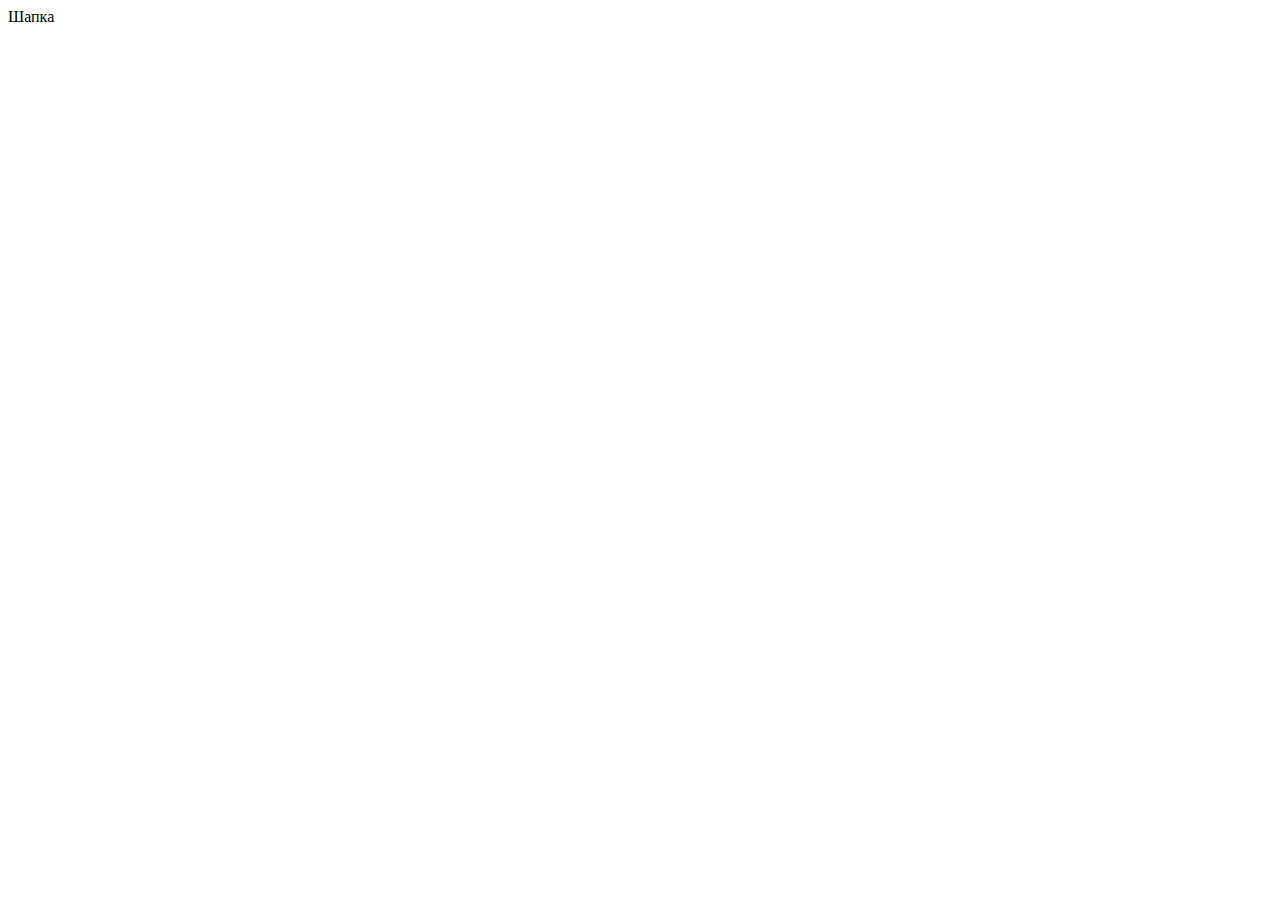
==== source/index.html @ afb9573b ":hatching_chick:" ====
<!DOCTYPE html>
<html class="page" lang="ru">
  <head>
    <meta charset="UTF-8">
    <title>Название проекта</title>
    <meta name="viewport" content="width=device-width,initial-scale=1">
    <link rel="stylesheet" href="styles/styles.css">
    <script src="scripts/index.js" defer></script>
  </head>
  <body class="page__body">
    <header class="header">Шапка</header>
  </body>
</html>
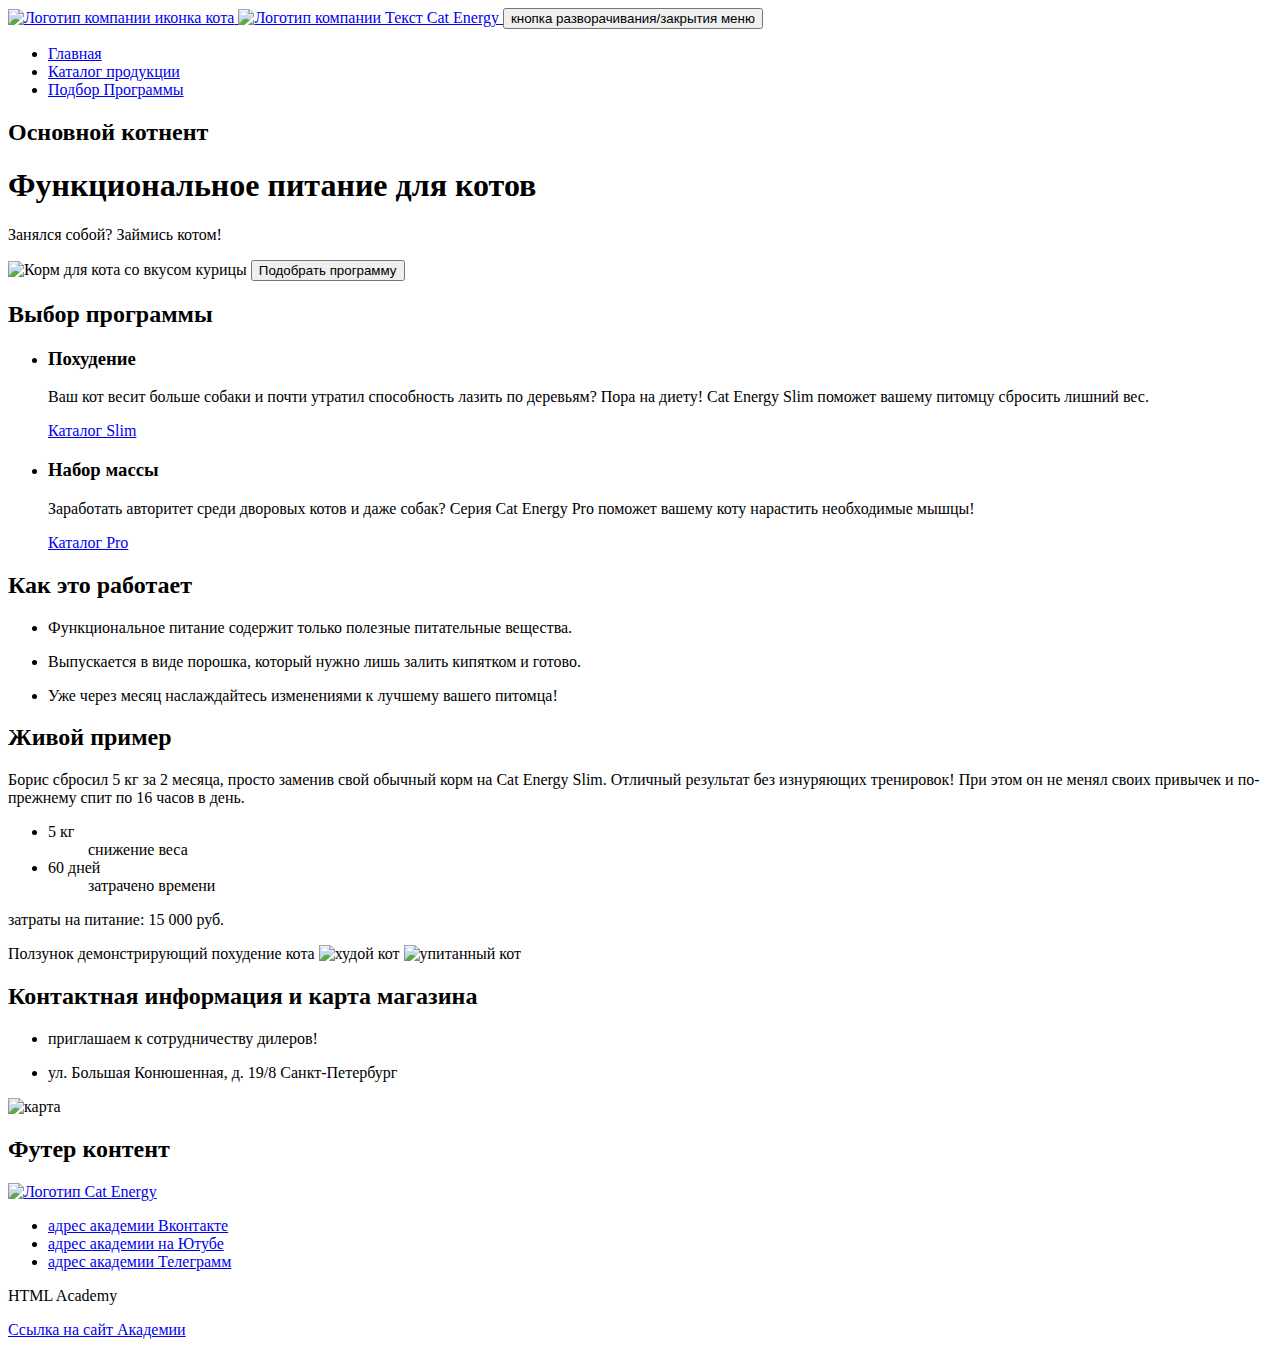
==== commit e19408ab: "Разметка Главной станицы" ====
--- a/source/index.html
+++ b/source/index.html
@@ -1,13 +1,163 @@
 <!DOCTYPE html>
 <html class="page" lang="ru">
-  <head>
-    <meta charset="UTF-8">
-    <title>Название проекта</title>
-    <meta name="viewport" content="width=device-width,initial-scale=1">
-    <link rel="stylesheet" href="styles/styles.css">
-    <script src="scripts/index.js" defer></script>
-  </head>
-  <body class="page__body">
-    <header class="header">Шапка</header>
-  </body>
+
+<head>
+  <meta charset="UTF-8">
+  <title>Cat Energy</title>
+  <meta name="viewport" content="width=device-width,initial-scale=1">
+  <link rel="stylesheet" href="styles/styles.css">
+  <script src="scripts/index.js" defer></script>
+</head>
+
+<body class="page__body">
+  <header class="page__header">
+    <div class="header-container">
+      <nav class="navigation">
+        <a class="navigation__link" href="#">
+          <img class="navigation__logo" src="#" width="33" height="38" alt="Логотип компании иконка кота">
+          <img class="navigation__logo" src="#" width="101" height="18" alt="Логотип компании Текст Cat Energy">
+        </a>
+        <button class="navigation__button" type="button">
+          <span class="visually-hidden">кнопка разворачивания/закрытия меню</span>
+        </button>
+        <ul class="navigation__list">
+          <li class="navigation__item navigation__item--current">
+            <a class="navigation__link" href="index.html">
+              Главная
+            </a>
+          </li>
+          <li class="navigation__item">
+            <a class="navigation__link" href="#">
+              Каталог продукции
+            </a>
+          </li>
+          <li class="navigation__item">
+            <a class="navigation__link" href="#">
+              Подбор Программы
+            </a>
+          </li>
+        </ul>
+      </nav>
+    </div>
+  </header>
+  <main>
+    <section class="main-hero">
+      <h2 class="visually-hidden">Основной котнент</h2>
+      <div class="main-hero__container">
+        <h1 class="main-hero__title">Функциональное питание для котов</h1>
+        <p class="main-hero__description">Занялся собой? Займись котом!</p>
+        <img class="main-hero__image" src="#" width="280" height="270" alt="Корм для кота со вкусом курицы">
+        <button class="main-hero__button" type="button">Подобрать программу</button>
+      </div>
+    </section>
+    <section class="program">
+      <h2 class="visually-hidden">Выбор программы</h2>
+      <div class="program__container">
+        <ul class="program__list">
+          <li class="program__item">
+            <h3 class="program__title">Похудение</h3>
+            <p class="program__description">
+              Ваш кот весит больше собаки и почти утратил способность лазить по деревьям?
+              Пора на диету! Cat Energy Slim поможет вашему питомцу сбросить лишний вес.
+            </p>
+            <a class="program__link" href="#">Каталог Slim</a>
+          </li>
+          <li claa="program__item">
+            <h3 class="program__title">Набор массы</h3>
+            <p class="program__description">
+              Заработать авторитет среди дворовых котов и даже собак?
+              Серия Cat Energy Pro поможет вашему коту нарастить необходимые мышцы!
+            </p>
+            <a href="#">Каталог Pro</a>
+          </li>
+        </ul>
+      </div>
+    </section>
+    <section class="features">
+      <h2 class="features__title">Как это работает</h2>
+      <ul class="features__list">
+        <li class="features__item">
+          <p class="features__description">
+            Функциональное питание содержит только полезные питательные вещества.
+          </p>
+        </li>
+        <li class="features__item">
+          <p class="features__description">
+            Выпускается в виде порошка, который нужно лишь залить кипятком и готово.
+          </p>
+        </li>
+        <li class="features__item">
+          <p class="features__description">
+            Уже через месяц наслаждайтесь изменениями к лучшему вашего питомца!
+          </p>
+        </li>
+      </ul>
+    </section>
+    <section class="experience">
+      <div class="experience-container">
+        <h2 class="experience__title">Живой пример</h2>
+        <p class="experience__description">
+          Борис сбросил 5 кг за 2 месяца, просто заменив свой обычный корм на Cat Energy Slim.
+          Отличный результат без изнуряющих тренировок! При этом он не менял своих привычек и
+          по-прежнему спит по 16 часов в день.
+        </p>
+        <ul class="experience__list">
+          <li class="experience__item">
+            <dt class="experience__term">5 кг</dt>
+            <dd class="experience__definition">снижение веса</dd>
+          </li>
+          <li class="experience__item">
+            <dt class="experience__term">60 дней</dt>
+            <dd class="experience__definition">затрачено времени</dd>
+          </li>
+        </ul>
+        <p class="experience__expenses">затраты на питание: 15 000 руб.</p>
+      </div>
+    </section>
+    <div class="experience__slider">
+      <span class="visually-hidden">Ползунок демонстрирующий похудение кота</span>
+      <img class="experience__image" src="#" width="280" height="256" alt="худой кот">
+      <img class="experience__image" src="#" width="280" height="256" alt="упитанный кот">
+    </div>
+    <section class="contacts">
+      <h2 class="visually-hidden">Контактная информация и карта магазина</h2>
+      <div class="contacts-container">
+        <ul class="contacts__list">
+          <li class="cintacts__item">
+            <p class="contacts__invitation">приглашаем к сотрудничеству дилеров!</p>
+          </li>
+          <li class="cintacts__item">
+            <p class="contacts__description">ул. Большая Конюшенная, д. 19/8 Санкт-Петербург</p>
+          </li>
+        </ul>
+      </div>
+      <img class="contacts__image" src="#" width="320" height="362" alt="карта">
+    </section>
+    </div>
+  </main>
+  <footer>
+    <h2 class="visually-hidden">Футер контент</h2>
+    <a class="footer__link" href="index.html">
+      <img class="footer__logo" src="#" width="128" height="24" alt="Логотип Cat Energy">
+    </a>
+    <ul class="social__list">
+      <li class="social__item">
+        <a class="social__link social__link--vkontakte" href="https://vk.com/htmlacademy"><span>адрес академии Вконтакте</span></a>
+      </li>
+      <li class="social__item">
+        <a class="social__link social__link--youtube" href="https://youtube.com/user/htmlacademyru"><span>адрес академии на Ютубе</span></a>
+      </li>
+      <li class="social__item">
+        <a class="social__link social__link--telegram" href="https://t.me/htmlacademy"><span>адрес академии Телеграмм</span></a>
+      </li>
+    </ul>
+    <div class="footer__container">
+
+      <p class="footer__text">HTML Academy</p>
+      <a class="footer__link" href="https://htmlacademy.ru"><span>Ссылка на сайт Академии</span></a>
+    </div>
+  </footer>
+
+</body>
+
 </html>
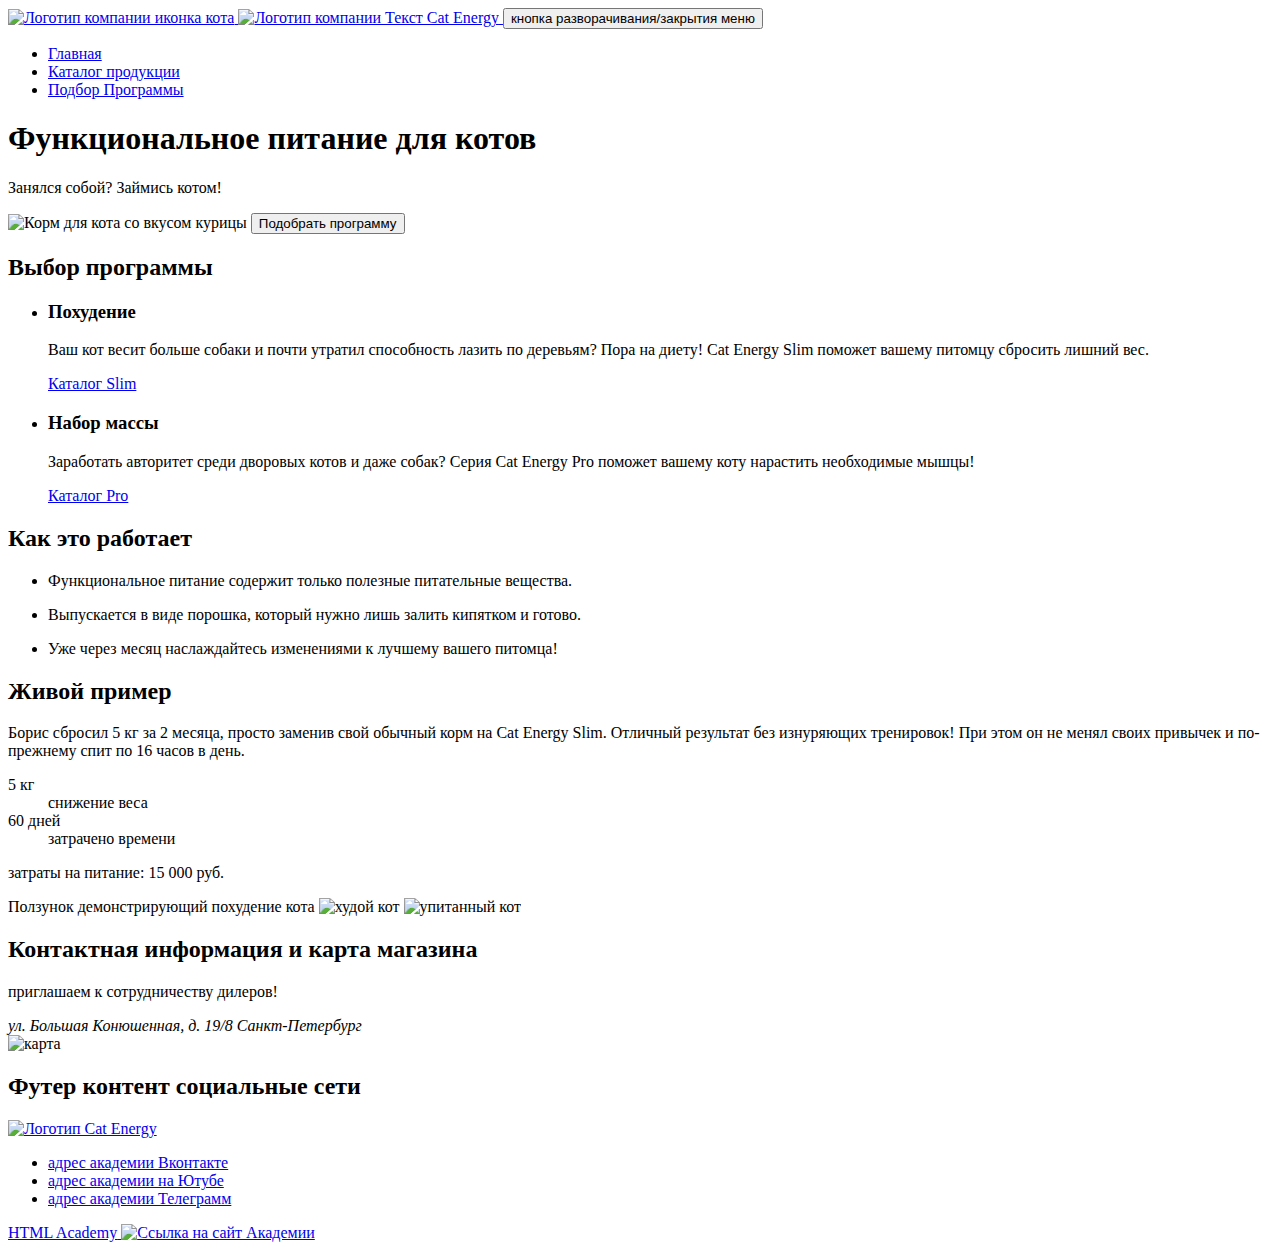
==== commit c0e3e26f: "исправляет ошибки линтера №2" ====
--- a/source/index.html
+++ b/source/index.html
@@ -3,7 +3,7 @@
 
 <head>
   <meta charset="UTF-8">
-  <title>Cat Energy</title>
+  <title>Главная страница Cat Energy</title>
   <meta name="viewport" content="width=device-width,initial-scale=1">
   <link rel="stylesheet" href="styles/styles.css">
   <script src="scripts/index.js" defer></script>
@@ -13,9 +13,9 @@
   <header class="page__header">
     <div class="header-container">
       <nav class="navigation">
-        <a class="navigation__link" href="#">
-          <img class="navigation__logo" src="#" width="33" height="38" alt="Логотип компании иконка кота">
-          <img class="navigation__logo" src="#" width="101" height="18" alt="Логотип компании Текст Cat Energy">
+        <a class="logo" href="#">
+          <img class="navigation__logo navigation__logo--icon" src="#" width="33" height="38" alt="Логотип компании иконка кота">
+          <img class="navigation__logo navigation__logo--text" src="#" width="101" height="18" alt="Логотип компании Текст Cat Energy">
         </a>
         <button class="navigation__button" type="button">
           <span class="visually-hidden">кнопка разворачивания/закрытия меню</span>
@@ -27,7 +27,7 @@
             </a>
           </li>
           <li class="navigation__item">
-            <a class="navigation__link" href="#">
+            <a class="navigation__link" href="catalog.html">
               Каталог продукции
             </a>
           </li>
@@ -40,38 +40,35 @@
       </nav>
     </div>
   </header>
-  <main>
-    <section class="main-hero">
-      <h2 class="visually-hidden">Основной котнент</h2>
-      <div class="main-hero__container">
-        <h1 class="main-hero__title">Функциональное питание для котов</h1>
-        <p class="main-hero__description">Занялся собой? Займись котом!</p>
-        <img class="main-hero__image" src="#" width="280" height="270" alt="Корм для кота со вкусом курицы">
-        <button class="main-hero__button" type="button">Подобрать программу</button>
+  <main class="main">
+    <section class="hero">
+      <div class="hero__container">
+        <h1 class="hero__title">Функциональное питание для котов</h1>
+        <p class="hero__description">Занялся собой? Займись котом!</p>
+        <img class="hero__image" src="#" width="280" height="270" alt="Корм для кота со вкусом курицы">
+        <button class="hero__button" type="button">Подобрать программу</button>
       </div>
     </section>
     <section class="program">
       <h2 class="visually-hidden">Выбор программы</h2>
-      <div class="program__container">
-        <ul class="program__list">
-          <li class="program__item">
-            <h3 class="program__title">Похудение</h3>
-            <p class="program__description">
-              Ваш кот весит больше собаки и почти утратил способность лазить по деревьям?
-              Пора на диету! Cat Energy Slim поможет вашему питомцу сбросить лишний вес.
-            </p>
-            <a class="program__link" href="#">Каталог Slim</a>
-          </li>
-          <li claa="program__item">
-            <h3 class="program__title">Набор массы</h3>
-            <p class="program__description">
-              Заработать авторитет среди дворовых котов и даже собак?
-              Серия Cat Energy Pro поможет вашему коту нарастить необходимые мышцы!
-            </p>
-            <a href="#">Каталог Pro</a>
-          </li>
-        </ul>
-      </div>
+      <ul class="program__list program__container">
+        <li class="program__item">
+          <h3 class="program__title">Похудение</h3>
+          <p class="program__description">
+            Ваш кот весит больше собаки и почти утратил способность лазить по деревьям?
+            Пора на диету! Cat Energy Slim поможет вашему питомцу сбросить лишний вес.
+          </p>
+          <a class="program__link" href="#">Каталог Slim</a>
+        </li>
+        <li claa="program__item">
+          <h3 class="program__title">Набор массы</h3>
+          <p class="program__description">
+            Заработать авторитет среди дворовых котов и даже собак?
+            Серия Cat Energy Pro поможет вашему коту нарастить необходимые мышцы!
+          </p>
+          <a href="#">Каталог Pro</a>
+        </li>
+      </ul>
     </section>
     <section class="features">
       <h2 class="features__title">Как это работает</h2>
@@ -101,46 +98,36 @@
           Отличный результат без изнуряющих тренировок! При этом он не менял своих привычек и
           по-прежнему спит по 16 часов в день.
         </p>
-        <ul class="experience__list">
-          <li class="experience__item">
-            <dt class="experience__term">5 кг</dt>
-            <dd class="experience__definition">снижение веса</dd>
-          </li>
-          <li class="experience__item">
-            <dt class="experience__term">60 дней</dt>
-            <dd class="experience__definition">затрачено времени</dd>
-          </li>
-        </ul>
+        <dl class="experience__description-list">
+          <dt class="experience__term">5 кг</dt>
+          <dd class="experience__definition">снижение веса</dd>
+          <dt class="experience__term">60 дней</dt>
+          <dd class="experience__definition">затрачено времени</dd>
+        </dl>
         <p class="experience__expenses">затраты на питание: 15 000 руб.</p>
+        <div class="experience__slider">
+          <span class="visually-hidden">Ползунок демонстрирующий похудение кота</span>
+          <img class="experience__image" src="#" width="280" height="256" alt="худой кот">
+          <img class="experience__image" src="#" width="280" height="256" alt="упитанный кот">
+        </div>
       </div>
     </section>
-    <div class="experience__slider">
-      <span class="visually-hidden">Ползунок демонстрирующий похудение кота</span>
-      <img class="experience__image" src="#" width="280" height="256" alt="худой кот">
-      <img class="experience__image" src="#" width="280" height="256" alt="упитанный кот">
-    </div>
     <section class="contacts">
       <h2 class="visually-hidden">Контактная информация и карта магазина</h2>
       <div class="contacts-container">
-        <ul class="contacts__list">
-          <li class="cintacts__item">
-            <p class="contacts__invitation">приглашаем к сотрудничеству дилеров!</p>
-          </li>
-          <li class="cintacts__item">
-            <p class="contacts__description">ул. Большая Конюшенная, д. 19/8 Санкт-Петербург</p>
-          </li>
-        </ul>
+        <p class="contacts__invitation">приглашаем к сотрудничеству дилеров!</p>
+        <address class="contacts__description">ул. Большая Конюшенная, д. 19/8 Санкт-Петербург</address>
       </div>
-      <img class="contacts__image" src="#" width="320" height="362" alt="карта">
+      <img class="contacts__image map" src="#" width="320" height="362" alt="карта">
     </section>
     </div>
   </main>
-  <footer>
-    <h2 class="visually-hidden">Футер контент</h2>
-    <a class="footer__link" href="index.html">
-      <img class="footer__logo" src="#" width="128" height="24" alt="Логотип Cat Energy">
+  <footer class="footer">
+    <h2 class="visually-hidden">Футер контент социальные сети</h2>
+    <a class="footer__logo logo" href="index.html">
+      <img class="footer-logo--text navigation__logo--text" src="#" width="128" height="24" alt="Логотип Cat Energy">
     </a>
-    <ul class="social__list">
+    <ul class="footers__social social__list">
       <li class="social__item">
         <a class="social__link social__link--vkontakte" href="https://vk.com/htmlacademy"><span>адрес академии Вконтакте</span></a>
       </li>
@@ -151,11 +138,10 @@
         <a class="social__link social__link--telegram" href="https://t.me/htmlacademy"><span>адрес академии Телеграмм</span></a>
       </li>
     </ul>
-    <div class="footer__container">
-
-      <p class="footer__text">HTML Academy</p>
-      <a class="footer__link" href="https://htmlacademy.ru"><span>Ссылка на сайт Академии</span></a>
-    </div>
+    <a class="footer__copyright" href="https://htmlacademy.ru">
+      <span class="footer__text">HTML Academy</span>
+      <img class="footer__link" src="#" width="50" height="50" alt="Ссылка на сайт Академии">
+    </a>
   </footer>
 
 </body>
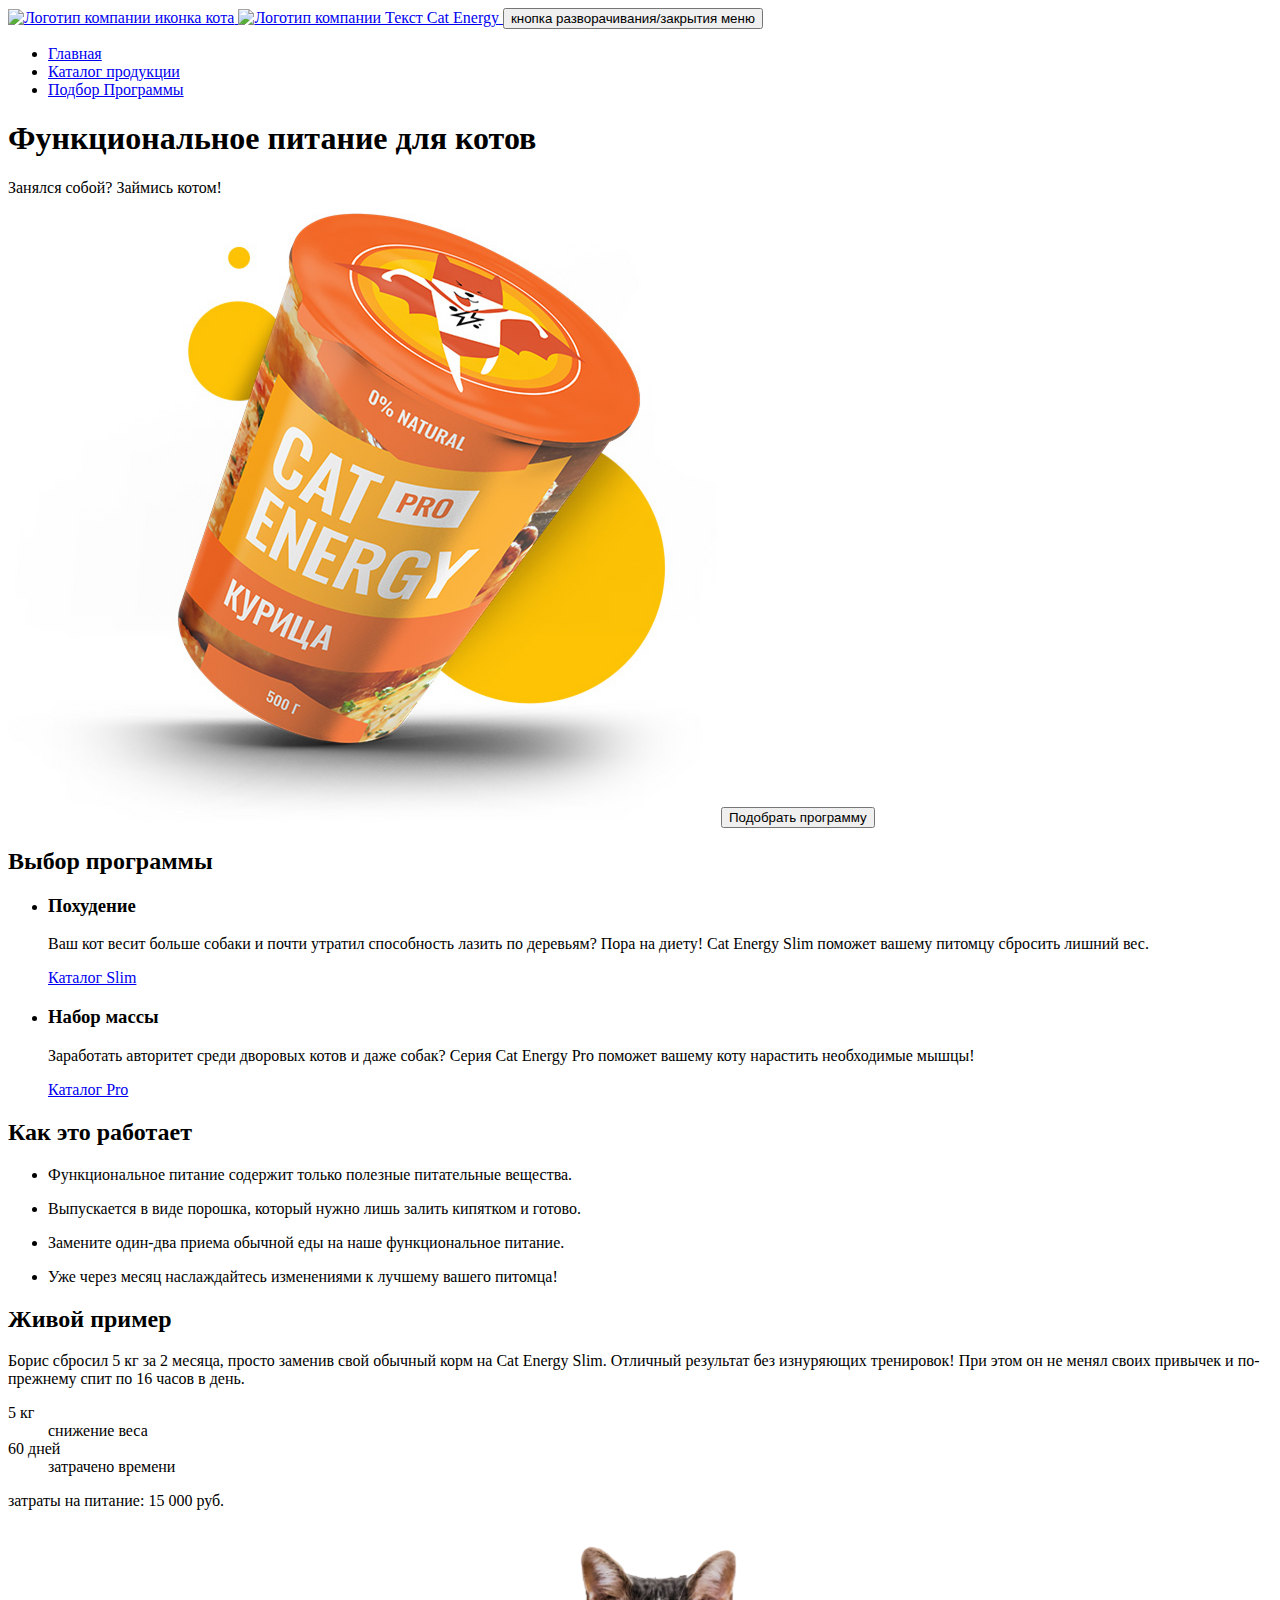
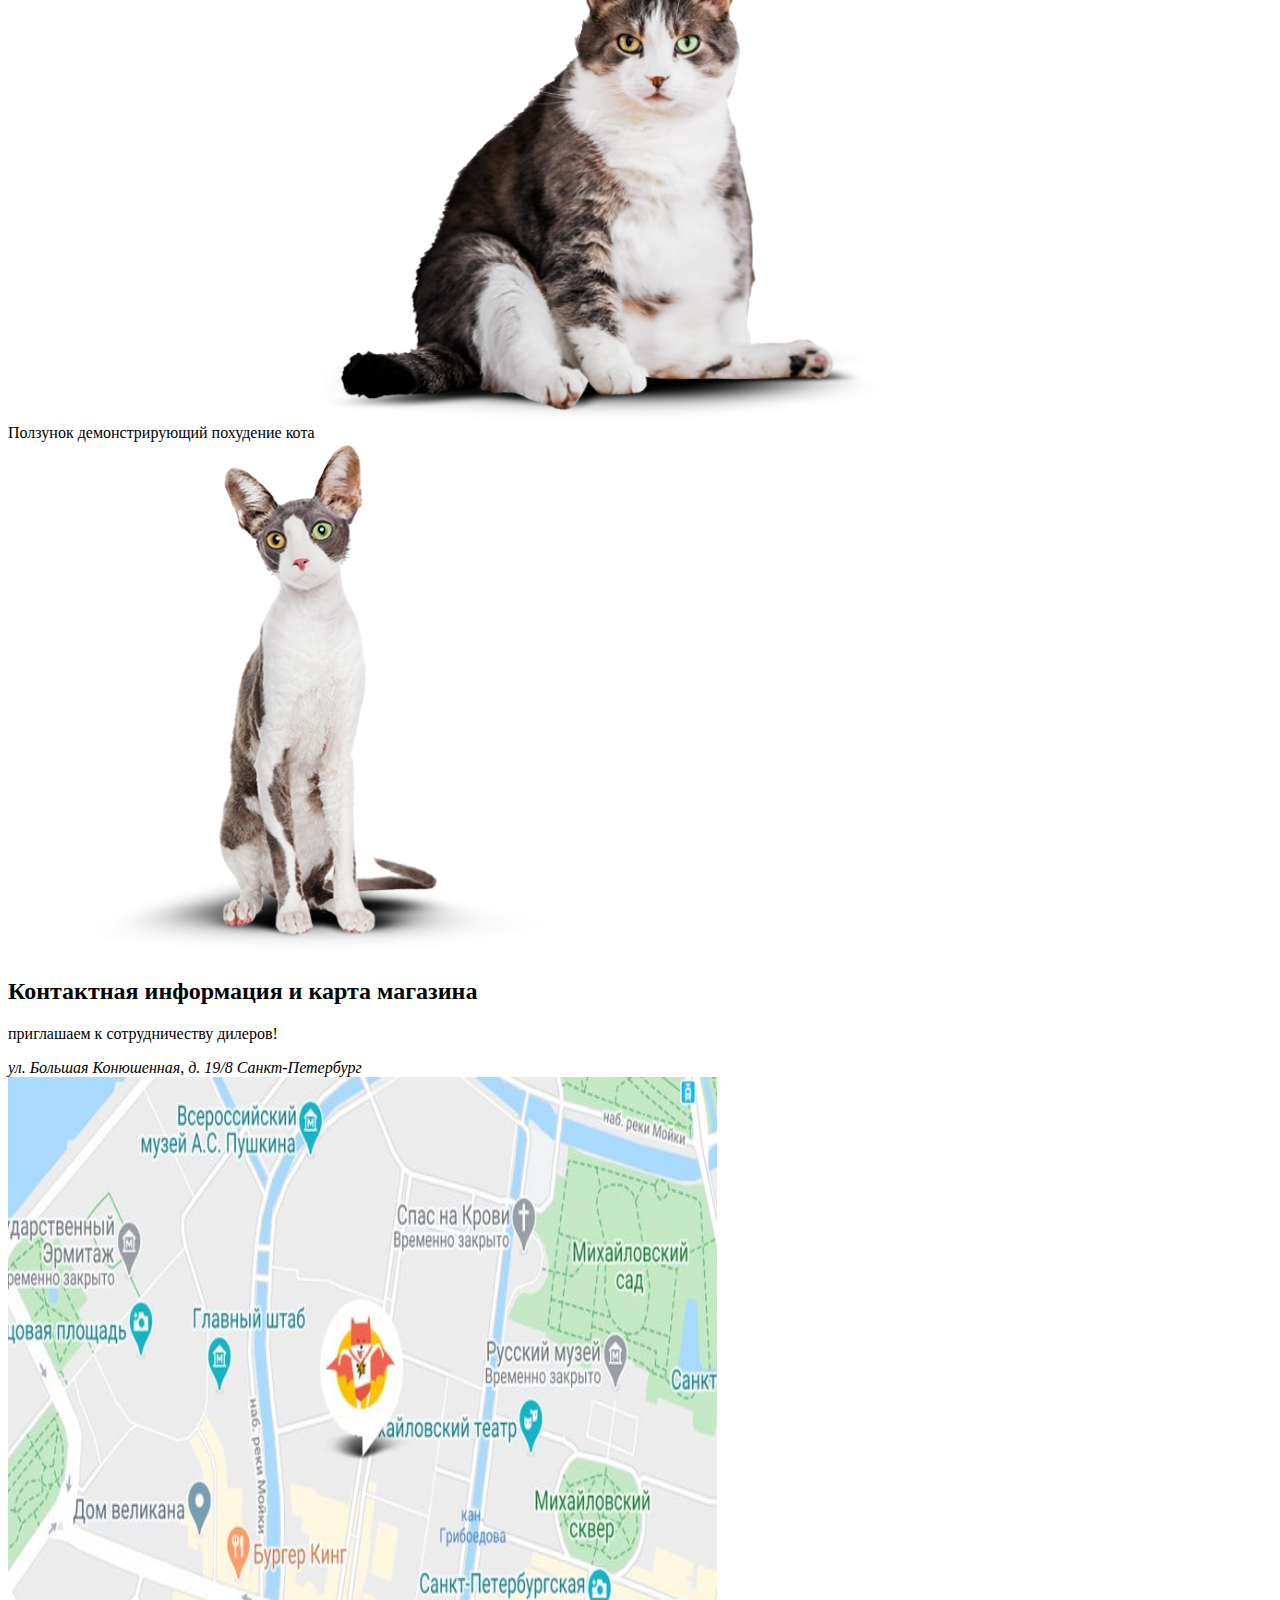
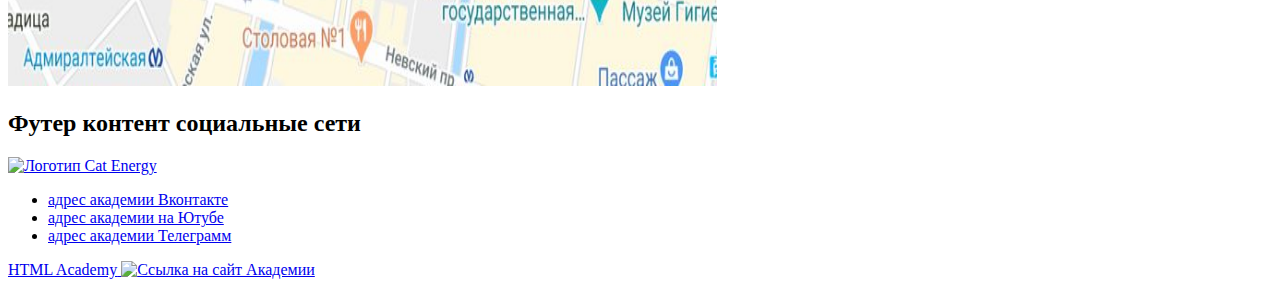
==== commit 0964f6d3: "Добавляет графику и фавиконки" ====
--- a/source/index.html
+++ b/source/index.html
@@ -6,6 +6,11 @@
   <title>Главная страница Cat Energy</title>
   <meta name="viewport" content="width=device-width,initial-scale=1">
   <link rel="stylesheet" href="styles/styles.css">
+  <link rel="apple-touch-icon" sizes="180x180" href="./favicons/apple-touch-icon.png">
+  <link rel="icon" type="image/png" sizes="32x32" href="./favicons/32.png">
+  <link rel="icon" type="image/png" sizes="16x16" href="./favicons/16.png">
+  <link rel="icon" type="image/svg+xml" href="./favicons/icon.svg">
+  <link rel="manifest" href="./manifest.webmanifest">
   <script src="scripts/index.js" defer></script>
 </head>
 
@@ -45,7 +50,11 @@
       <div class="hero__container">
         <h1 class="hero__title">Функциональное питание для котов</h1>
         <p class="hero__description">Занялся собой? Займись котом!</p>
-        <img class="hero__image" src="#" width="280" height="270" alt="Корм для кота со вкусом курицы">
+        <picture>
+          <source type="image/png" media="(min-width: 1440px)" width="552" height="499" srcset="../source/images/index/cat-energy-can-chicken-desktop@1x.png 1x, ../source/images/index/cat-energy-can-chicken-desktop@2x.png 2x">
+          <source type="image/png" media="(min-width: 768px)" width="709" height="609" srcset="../source/images/index/cat-energy-can-chicken-tablet@1x.png 1x, ../source/images/index/cat-energy-can-chicken-tablet@2x.png 2x">
+          <img class="hero__image" src="../source/images/index/cat-energy-can-chicken-mobile@1x.png" srcset="../source/images/index/cat-energy-can-chicken-mobile@2x.png 2x" width="280" height="270" alt="Корм для кота со вкусом курицы">
+        </picture>
         <button class="hero__button" type="button">Подобрать программу</button>
       </div>
     </section>
@@ -73,17 +82,22 @@
     <section class="features">
       <h2 class="features__title">Как это работает</h2>
       <ul class="features__list">
-        <li class="features__item">
+        <li class="features__item features__item--meal">
           <p class="features__description">
             Функциональное питание содержит только полезные питательные вещества.
           </p>
         </li>
-        <li class="features__item">
+        <li class="features__item features__item--powder">
           <p class="features__description">
             Выпускается в виде порошка, который нужно лишь залить кипятком и готово.
           </p>
         </li>
-        <li class="features__item">
+        <li class="features__item features__item--functional">
+          <p class="features__description">
+            Замените один-два приема обычной еды на наше функциональное питание.
+          </p>
+        </li>
+        <li class="features__item features__item--result">
           <p class="features__description">
             Уже через месяц наслаждайтесь изменениями к лучшему вашего питомца!
           </p>
@@ -107,8 +121,14 @@
         <p class="experience__expenses">затраты на питание: 15 000 руб.</p>
         <div class="experience__slider">
           <span class="visually-hidden">Ползунок демонстрирующий похудение кота</span>
-          <img class="experience__image" src="#" width="280" height="256" alt="худой кот">
-          <img class="experience__image" src="#" width="280" height="256" alt="упитанный кот">
+          <picture>
+            <source type="image/png" media="(min-width: 768px)" width="560" height="512" srcset="../source/images/index/fat-cat-tablet@1x.png 1x, ../source/images/index/fat-cat-tablet@2x.png 3x">
+            <img class="cat-transform fat-cat" src="../source/images/index/fat-cat-mobile@1x.png" srcset="../source/images/index/fat-cat-mobile@2x.png 2x" width="280" height="256" alt="Упитанный кот">
+          </picture>
+          <picture>
+            <source type="image/png" media="(min-width: 768px)" width="560" height="512" srcset="../source/images/index/skinny-cat-tablet@1x.png 1x, ../source/images/index/skinny-cat-tablet@2x.png 3x">
+            <img class="cat-transform skinny-cat" src="../source/images/index/skinny-cat-mobile@1x.png" srcset="../source/images/index/skinny-cat-mobile@2x.png 2x" width="280" height="256" alt="Упитанный кот">
+          </picture>
         </div>
       </div>
     </section>
@@ -118,24 +138,34 @@
         <p class="contacts__invitation">приглашаем к сотрудничеству дилеров!</p>
         <address class="contacts__description">ул. Большая Конюшенная, д. 19/8 Санкт-Петербург</address>
       </div>
-      <img class="contacts__image map" src="#" width="320" height="362" alt="карта">
+      <picture>
+        <source type="image/jpeg" media="(min-width: 1440px)" width="1440" height="400" srcset="../source/images/index/map-desktop@1x.jpg 1x, ../source/images/index/map-desktop@2x.jpg 2x">
+        <source type="image/jpeg" media="(min-width: 768px)" width="709" height="609" srcset="../source/images/index/map-tablet@1x.jpg 1x, ../source/images/index/map-tablet@2x.jpg 2x">
+        <img class="contacts__image map" src="../source/images/map-mobile@1x.jpg" srcset="../source/images/index/map-mobile@2x.jpg 2x" width="320" height="362" alt="Карта">
+      </picture>
     </section>
     </div>
   </main>
   <footer class="footer">
     <h2 class="visually-hidden">Футер контент социальные сети</h2>
     <a class="footer__logo logo" href="index.html">
-      <img class="footer-logo--text navigation__logo--text" src="#" width="128" height="24" alt="Логотип Cat Energy">
+      <img class="footer__logo-text navigation__logo" src="#" width="128" height="24" alt="Логотип Cat Energy">
     </a>
-    <ul class="footers__social social__list">
-      <li class="social__item">
-        <a class="social__link social__link--vkontakte" href="https://vk.com/htmlacademy"><span>адрес академии Вконтакте</span></a>
+    <ul class="footer__social-list social__list">
+      <li class="footer__social-item social__item">
+        <a class="footer__social-link social__link--vkontakte" href="https://vk.com/htmlacademy">
+          <span>адрес академии Вконтакте</span>
+        </a>
       </li>
-      <li class="social__item">
-        <a class="social__link social__link--youtube" href="https://youtube.com/user/htmlacademyru"><span>адрес академии на Ютубе</span></a>
+      <li class="footer__social-item social__item">
+        <a class="footer__social-link social__link--youtube" href="https://youtube.com/user/htmlacademyru">
+          <span>адрес академии на Ютубе</span>
+        </a>
       </li>
-      <li class="social__item">
-        <a class="social__link social__link--telegram" href="https://t.me/htmlacademy"><span>адрес академии Телеграмм</span></a>
+      <li class="footer__social-item social__item">
+        <a class="footer__social-link social__link--telegram" href="https://t.me/htmlacademy">
+          <span>адрес академии Телеграмм</span>
+        </a>
       </li>
     </ul>
     <a class="footer__copyright" href="https://htmlacademy.ru">
